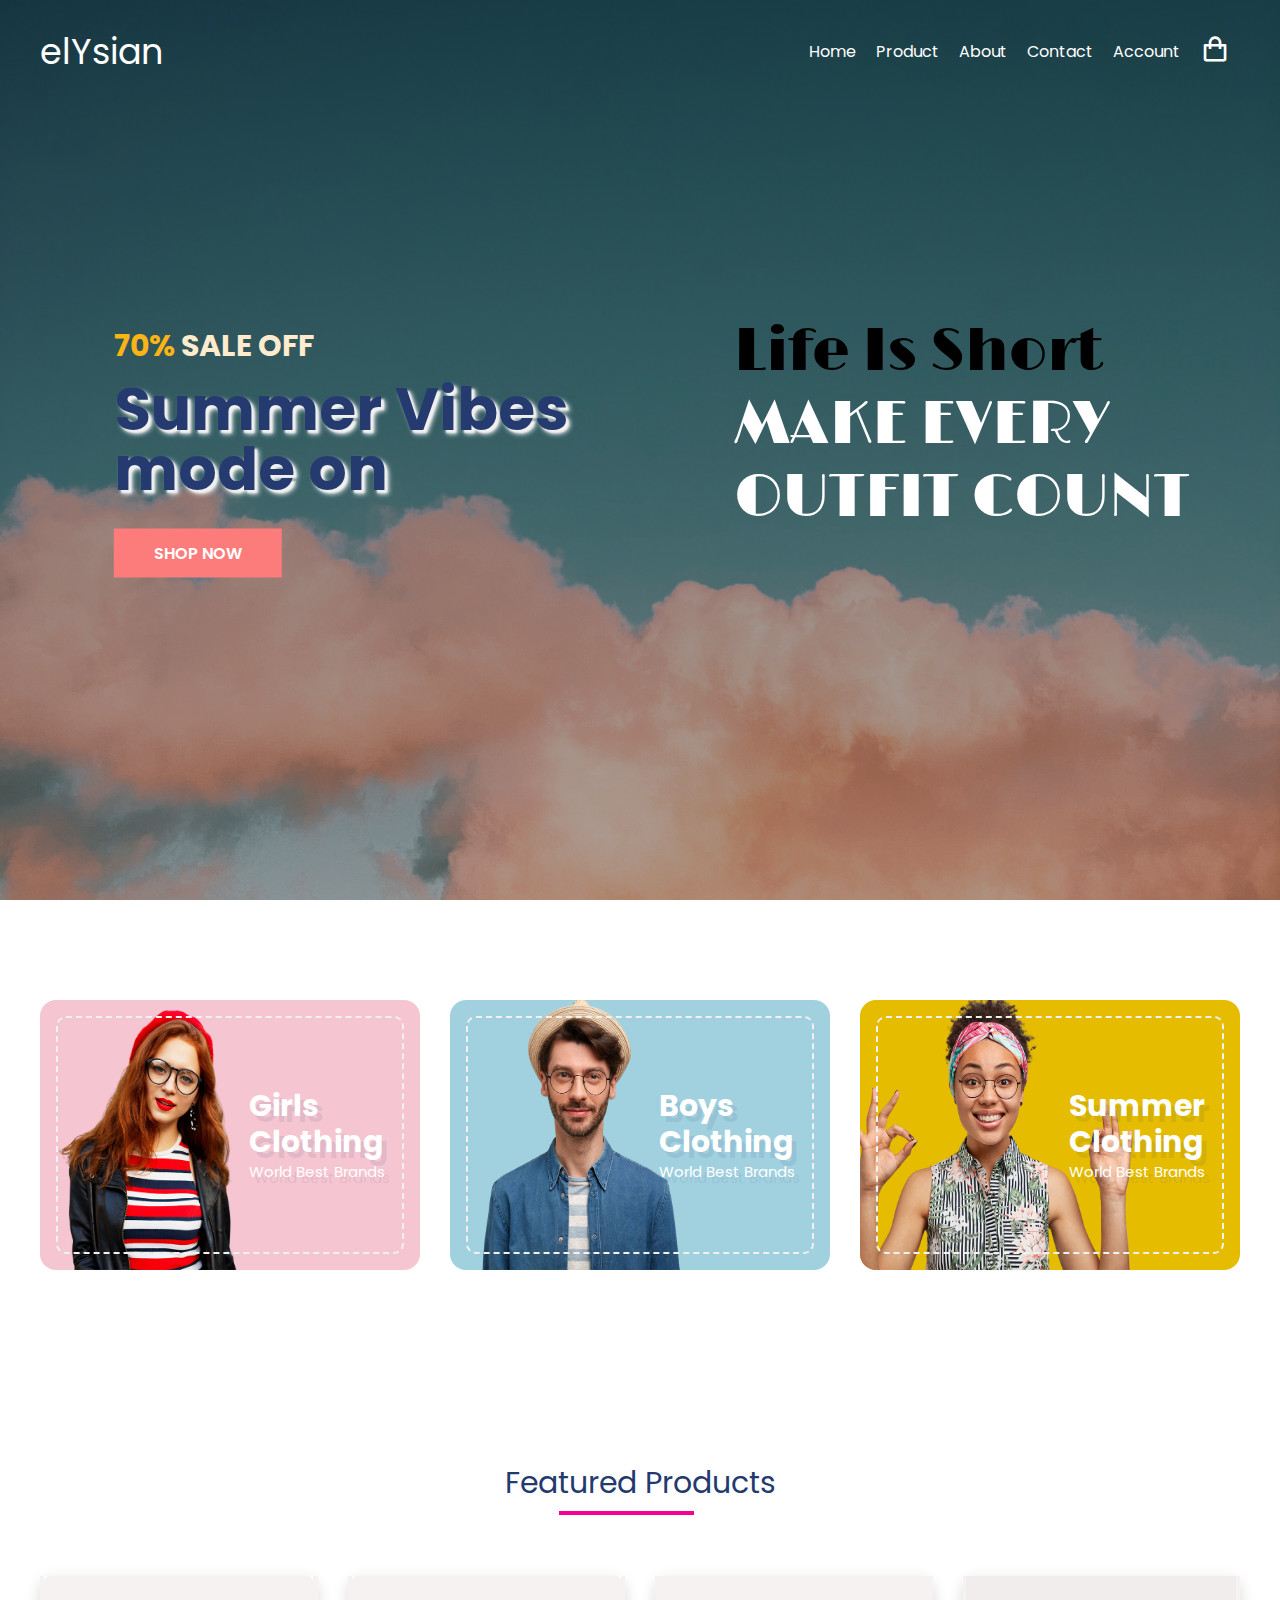
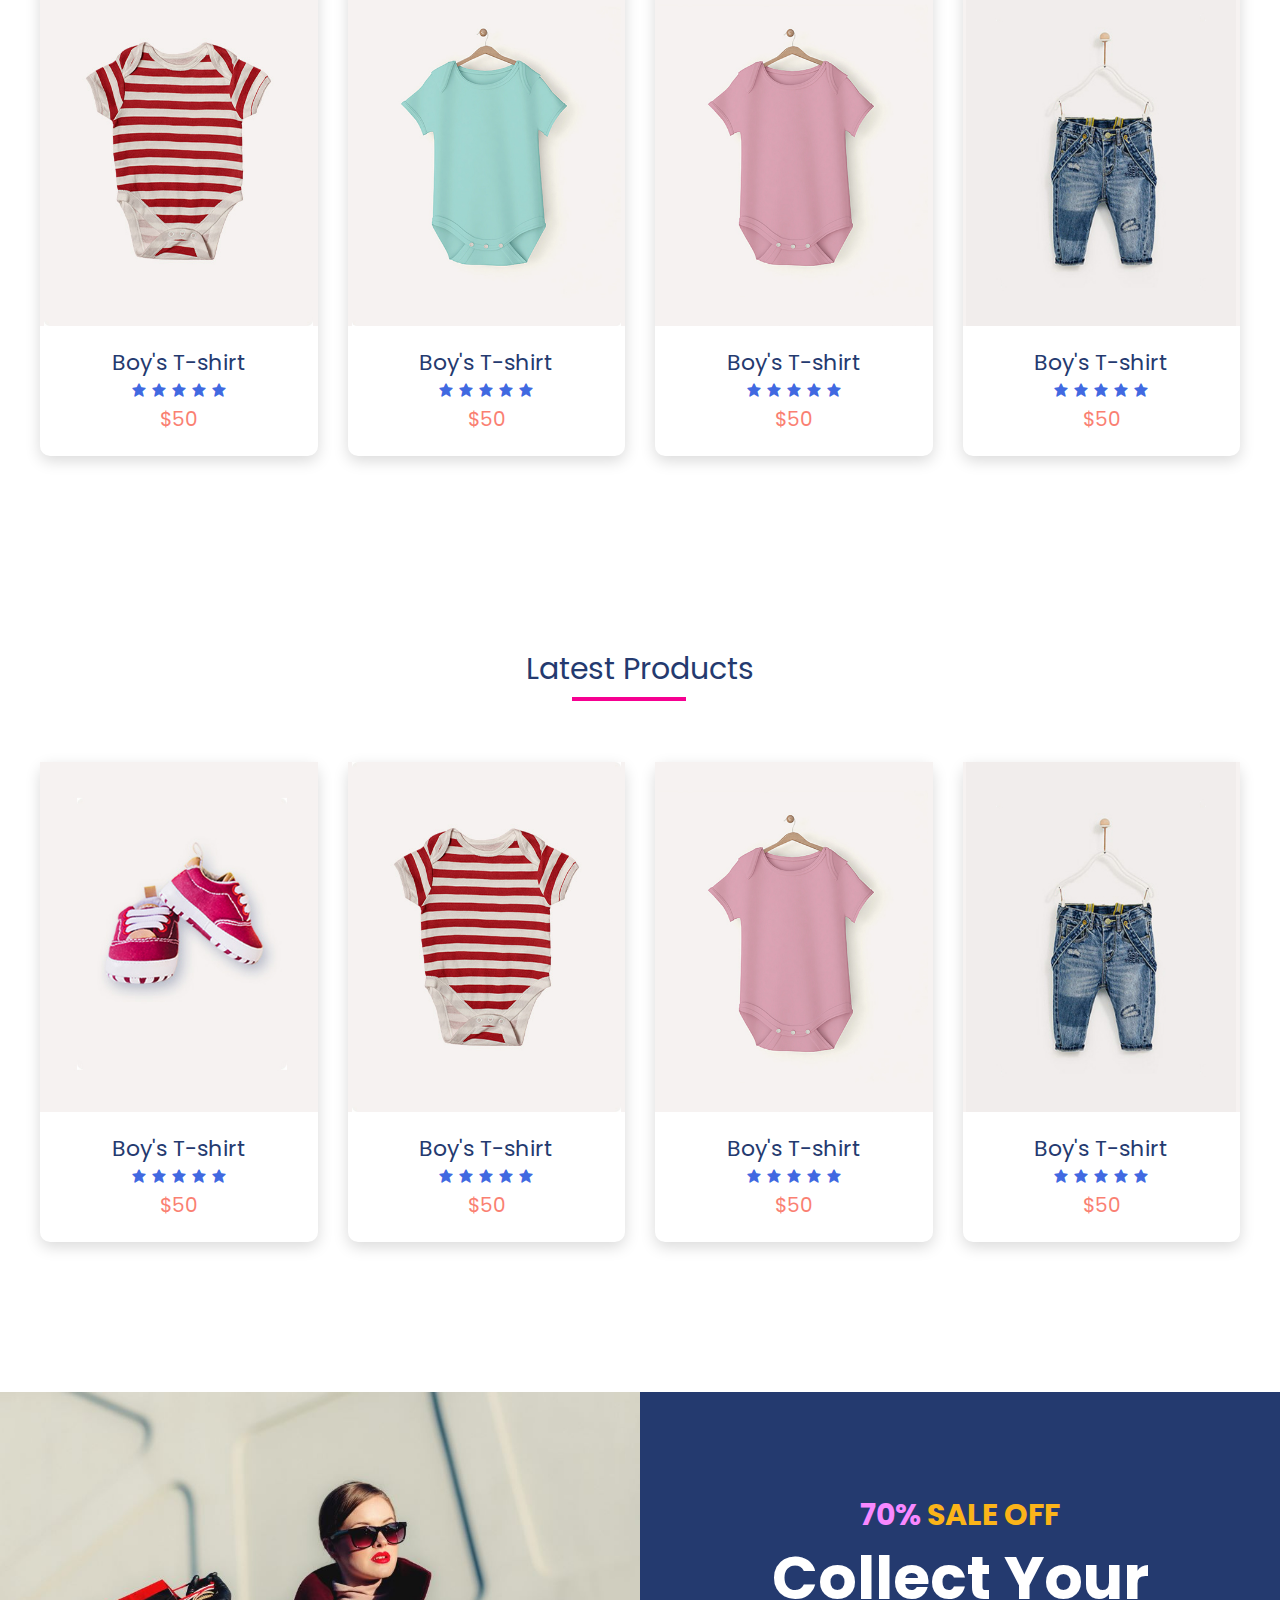
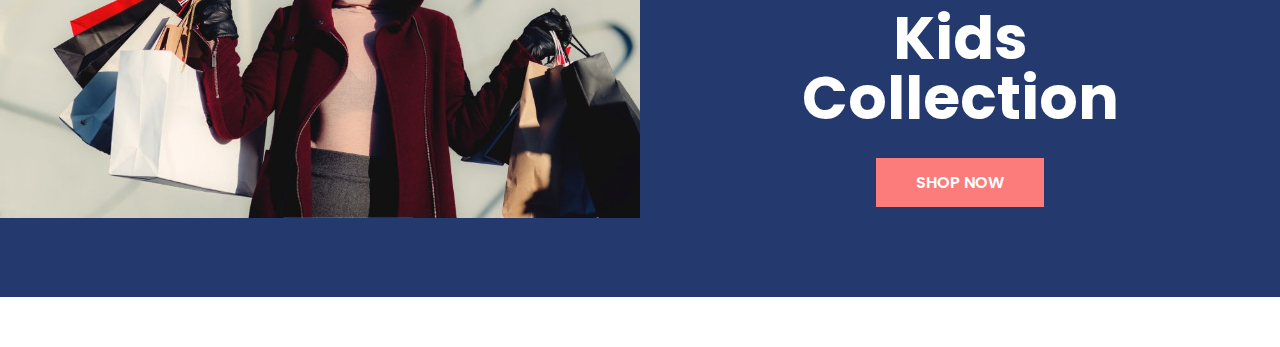
==== index.html @ 8e49cb86 "commit" ====
<!DOCTYPE html>

<html lang="en">
	<head>
		<meta charset="utf-8" />
		<meta name="viewport" content="width=device-width, initial-scale=1.0" />
		<title>E-commerce</title>
		<!-- favicon -->
		<link rel="shortcut icon" href="./images/favicon.ico" type="image/x-icon" />
		<!-- box icons -->
		<link
			rel="stylesheet"
			href="https://cdn.jsdelivr.net/npm/boxicons@latest/css/boxicons.min.css"
		/>
		<!-- google fonts -->
		<link rel="preconnect" href="https://fonts.gstatic.com" />
		<link
			href="https://fonts.googleapis.com/css2?family=Poppins:wght@400;600;700&display=swap"
			rel="stylesheet"
		/>
		<link
			href="https://fonts.googleapis.com/css2?family=Limelight&display=swap"
			rel="stylesheet"
		/>

		<!-- custom style sheet -->
		<link rel="stylesheet" href="style.css" />
	</head>

	<body>
		<!-- HEADER -->
		<header id="home" class="header">
			<!-- navigation -->
			<nav class="nav">
				<div class="navigation container">
					<div class="logo">
						<h1>elYsian</h1>
					</div>
					<div class="menu">
						<div class="top-nav">
							<div class="logo">
								<h1>elYsian</h1>
							</div>
							<div class="close">
								<i class="bx bx-x"></i>
							</div>
						</div>
						<ul class="nav-list">
							<li class="nav-item">
								<a href="#home" class="nav-link">Home</a>
							</li>
							<li class="nav-item">
								<a href="product.html" class="nav-link">Product</a>
							</li>
							<li class="nav-item">
								<a href="#about" class="nav-link">About</a>
							</li>
							<li class="nav-item">
								<a href="#contact" class="nav-link">Contact</a>
							</li>
							<li class="nav-item">
								<a href="#account" class="nav-link">Account</a>
							</li>
							<li class="nav-item">
								<a href="cart.html" class="nav-link icon"
									><i class="bx bx-shopping-bag"></i
								></a>
							</li>
						</ul>
					</div>
					<a href="cart.html" class="cart-icon"
						><i class="bx bx-shopping-bag"></i
					></a>
					<div class="hamburger">
						<i class="bx bx-menu"></i>
					</div>
				</div>
			</nav>

			<!-- HERO -->
			<div class="hero-img">
				<h1>
					<span class="hero-c">Life Is Short<br /></span>MAKE EVERY <br />OUTFIT
					COUNT
				</h1>
			</div>
			<div class="hero-content">
				<h2><span class="discount">70% </span>SALE OFF</h2>
				<h1>
					<span>Summer Vibes</span>
					<span>mode on</span>
				</h1>
				<a href="#" class="btn">Shop Now</a>
			</div>
		</header>

		<!-------------- MAIN--------- -->
		<main>
			<section class="section advert">
				<div class="advert-center container">
					<div class="advert-box">
						<div class="dotted">
							<div class="content">
								<h2>Girls <br />Clothing</h2>
								<h4>World Best Brands</h4>
							</div>
						</div>
						<img src="./images/advert3.png" alt="" />
					</div>
					<div class="advert-box">
						<div class="dotted">
							<div class="content">
								<h2>Boys <br />Clothing</h2>
								<h4>World Best Brands</h4>
							</div>
						</div>
						<img src="./images/advert2.png" alt="" />
					</div>
					<div class="advert-box">
						<div class="dotted">
							<div class="content">
								<h2>Summer <br />Clothing</h2>
								<h4>World Best Brands</h4>
							</div>
						</div>
						<img src="./images/advert1.png" alt="" />
					</div>
				</div>
			</section>
			<!------------- featured products---------- -->
			<section class="section featured">
				<div class="title">
					<h1>Featured Products</h1>
				</div>
				<div class="product-center container">
					<div class="product">
						<div class="product-header">
							<img src="./images/pic2.jpg" alt="" />
							<ul class="icons">
								<span><i class="bx bx-heart"></i></span>
								<span><i class="bx bx-shopping-bag"></i></span>
								<span><i class="bx bx-search"></i></span>
							</ul>
						</div>
						<div class="product-footer">
							<a href="#">
								<h3>Boy's T-shirt</h3>
							</a>
							<div class="rating">
								<i class="bx bxs-star"></i>
								<i class="bx bxs-star"></i>
								<i class="bx bxs-star"></i>
								<i class="bx bxs-star"></i>
								<i class="bx bxs-star"></i>
							</div>
							<h4 class="price">$50</h4>
						</div>
					</div>
					<div class="product">
						<div class="product-header">
							<img src="./images/pic3.jpg" alt="" />
							<ul class="icons">
								<span><i class="bx bx-heart"></i></span>
								<span><i class="bx bx-shopping-bag"></i></span>
								<span><i class="bx bx-search"></i></span>
							</ul>
						</div>
						<div class="product-footer">
							<a href="#">
								<h3>Boy's T-shirt</h3>
							</a>
							<div class="rating">
								<i class="bx bxs-star"></i>
								<i class="bx bxs-star"></i>
								<i class="bx bxs-star"></i>
								<i class="bx bxs-star"></i>
								<i class="bx bxs-star"></i>
							</div>
							<h4 class="price">$50</h4>
						</div>
					</div>
					<div class="product">
						<div class="product-header">
							<img src="./images/pic1.jpg" alt="" />
							<ul class="icons">
								<span><i class="bx bx-heart"></i></span>
								<span><i class="bx bx-shopping-bag"></i></span>
								<span><i class="bx bx-search"></i></span>
							</ul>
						</div>
						<div class="product-footer">
							<a href="#">
								<h3>Boy's T-shirt</h3>
							</a>
							<div class="rating">
								<i class="bx bxs-star"></i>
								<i class="bx bxs-star"></i>
								<i class="bx bxs-star"></i>
								<i class="bx bxs-star"></i>
								<i class="bx bxs-star"></i>
							</div>
							<h4 class="price">$50</h4>
						</div>
					</div>
					<div class="product">
						<div class="product-header">
							<img src="./images/pic4.jpg" alt="" />
							<ul class="icons">
								<span><i class="bx bx-heart"></i></span>
								<span><i class="bx bx-shopping-bag"></i></span>
								<span><i class="bx bx-search"></i></span>
							</ul>
						</div>
						<div class="product-footer">
							<a href="#">
								<h3>Boy's T-shirt</h3>
							</a>
							<div class="rating">
								<i class="bx bxs-star"></i>
								<i class="bx bxs-star"></i>
								<i class="bx bxs-star"></i>
								<i class="bx bxs-star"></i>
								<i class="bx bxs-star"></i>
							</div>
							<h4 class="price">$50</h4>
						</div>
					</div>
				</div>
			</section>

			<!-- latest products -->
			<section class="section featured">
				<div class="title">
					<h1>Latest Products</h1>
				</div>
				<div class="product-center container">
					<div class="product">
						<div class="product-header">
							<img src="./images/pic5.jpg" alt="" />
							<ul class="icons">
								<span><i class="bx bx-heart"></i></span>
								<span><i class="bx bx-shopping-bag"></i></span>
								<span><i class="bx bx-search"></i></span>
							</ul>
						</div>
						<div class="product-footer">
							<a href="#">
								<h3>Boy's T-shirt</h3>
							</a>
							<div class="rating">
								<i class="bx bxs-star"></i>
								<i class="bx bxs-star"></i>
								<i class="bx bxs-star"></i>
								<i class="bx bxs-star"></i>
								<i class="bx bxs-star"></i>
							</div>
							<h4 class="price">$50</h4>
						</div>
					</div>
					<div class="product">
						<div class="product-header">
							<img src="./images/pic2.jpg" alt="" />
							<ul class="icons">
								<span><i class="bx bx-heart"></i></span>
								<span><i class="bx bx-shopping-bag"></i></span>
								<span><i class="bx bx-search"></i></span>
							</ul>
						</div>
						<div class="product-footer">
							<a href="#">
								<h3>Boy's T-shirt</h3>
							</a>
							<div class="rating">
								<i class="bx bxs-star"></i>
								<i class="bx bxs-star"></i>
								<i class="bx bxs-star"></i>
								<i class="bx bxs-star"></i>
								<i class="bx bxs-star"></i>
							</div>
							<h4 class="price">$50</h4>
						</div>
					</div>
					<div class="product">
						<div class="product-header">
							<img src="./images/pic1.jpg" alt="" />
							<ul class="icons">
								<span><i class="bx bx-heart"></i></span>
								<span><i class="bx bx-shopping-bag"></i></span>
								<span><i class="bx bx-search"></i></span>
							</ul>
						</div>
						<div class="product-footer">
							<a href="#">
								<h3>Boy's T-shirt</h3>
							</a>
							<div class="rating">
								<i class="bx bxs-star"></i>
								<i class="bx bxs-star"></i>
								<i class="bx bxs-star"></i>
								<i class="bx bxs-star"></i>
								<i class="bx bxs-star"></i>
							</div>
							<h4 class="price">$50</h4>
						</div>
					</div>
					<div class="product">
						<div class="product-header">
							<img src="./images/pic4.jpg" alt="" />
							<ul class="icons">
								<span><i class="bx bx-heart"></i></span>
								<span><i class="bx bx-shopping-bag"></i></span>
								<span><i class="bx bx-search"></i></span>
							</ul>
						</div>
						<div class="product-footer">
							<a href="#">
								<h3>Boy's T-shirt</h3>
							</a>
							<div class="rating">
								<i class="bx bxs-star"></i>
								<i class="bx bxs-star"></i>
								<i class="bx bxs-star"></i>
								<i class="bx bxs-star"></i>
								<i class="bx bxs-star"></i>
							</div>
							<h4 class="price">$50</h4>
						</div>
					</div>
				</div>
			</section>

			<!-- product banner -->
			<section class="section">
				<div class="product-banner">
					<div class="left">
						<img src="images/test2.jpg" alt="" srcset="" />
					</div>
					<div class="right">
						<div class="content">
							<h2><span class="discount">70%</span> SALE OFF</h2>
							<h1>
								<span>Collect Your</span>
								<span>Kids Collection</span>
							</h1>
							<a href="#" class="btn">Shop Now</a>
						</div>
					</div>
				</div>
			</section>
		</main>
		<!-- GSAP -->
		<script src=" https://cdnjs.cloudflare.com/ajax/libs/gsap/3.6.1/gsap.min.js"></script>
		<!-- custom script -->
		<script src="index.js"></script>
	</body>
</html>
---- style.css ----
*,
*::before,
*::after {
	margin: 0;
	padding: 0;
	box-sizing: inherit;
}
html {
	box-sizing: border-box;
	font-size: 62.5%;
}

body {
	font-family: "Poppins", sans-serif;
	font-size: 1.6rem;
	font-weight: 400;
	background-color: #fff;
	color: #243a6f;
	z-index: 1;
}

h1,
h2,
h3,
h4 {
	font-weight: 400;
}
a {
	color: inherit;
	text-decoration: none;
}
img {
	max-width: 100%;
}
li {
	list-style-type: none;
}
.container {
	max-width: 120rem;
	margin: 0 auto;
}
.container-md {
	max-width: 100rem;
	margin: 0 auto;
}

@media (max-width: 1200px) {
	.container {
		padding: 0 5rem;
	}
	.container-md {
		padding: 0 3rem;
	}
}

.header {
	position: relative;
	width: 100%;
	min-height: 100vh;
	background-color: #d1e2e9;
	overflow: hidden;
	background-image: linear-gradient(
			0deg,
			rgba(110, 107, 107, 0.5),
			rgba(0, 0, 0, 0.5)
		),
		url("images/sky2.jpg");
	background-position: center;
	background-size: cover;
}
.nav {
	padding: 2.5rem 0;
}
.navigation {
	display: flex;
	align-items: center;
	justify-content: space-between;
}
.logo h1 {
	font-size: 3.5rem;
	color: #fff;
}
.top-nav {
	display: none;
}
.nav-list {
	color: #fff;
	display: flex;
	align-items: center;
}
.nav-list:not(:last-child) {
	margin-right: 0.5rem;
}
.nav-link:link,
.nav-link:visited {
	padding: 0.8rem 1rem;
	transition: all 300ms ease-in-out;
}

.nav-link.icon {
	font-size: 3rem;
}
.hamburger {
	display: none;
}
.cart-icon {
	display: none;
}

@media (max-width: 768px) {
	.menu {
		position: fixed;
		top: 0;
		left: -100%;
		width: 80%;
		max-width: 40rem;
		height: 100%;
		background-color: #fff;
		color: #243a6f;
		transition: all 500ms ease-in-out;
		z-index: 100;
	}
	.menu.show {
		left: 0;
	}
	.top-nav {
		display: flex;
		align-items: center;
		justify-content: space-between;
		background-color: #243a6f;
		padding: 1rem 1.6rem;
	}
	.top-nav .logo {
		color: #fff;
	}

	.top-nav .close {
		color: #fff;
		font-size: 3rem;
		padding: 1rem;
		cursor: pointer;
	}
	.cart-icon {
		display: block;
		font-size: 3rem;
		color: #fff;
	}
	.hamburger {
		display: block;
		color: #fff;
		font-size: 3rem;
		padding: 0.5rem;
		cursor: pointer;
	}
	.nav-list {
		color: #243a6f;
		flex-direction: column;
		align-items: flex-start;
		padding: 1rem 1.6rem;
	}
	.nav-link:link,
	.nav-link:visited {
		display: block;
		font-size: 1.7rem;
		padding: 1rem 1.6rem;
	}
	.nav.fix-nav .nav-link {
		color: #243a6f;
	}
	.nav-link.icon {
		display: none;
	}
	body.show::before {
		content: "";
		position: absolute;
		top: 0;
		left: 0;
		width: 100%;
		height: 100%;
		background-color: rgba(0, 0, 0, 0.8);
		z-index: 4;
	}
	.nav.show {
		background-color: rgba(0, 0, 0, 0.8);
	}
}
/* ------------ Hero ------------ */
.hero-img {
	position: absolute;
	top: 35%;
	right: 7%;
}
.hero-img h1 {
	color: #fff;
	text-align: left;
	font-family: "Limelight", cursive;
	font-size: 6rem;
}
.hero-c {
	color: black;
}

.hero-content {
	position: absolute;
	top: 50%;
	transform: translate(25%, -50%);
}
.hero-content h2 {
	color: blanchedalmond;
	font-size: 3rem;
	font-weight: 700;
	margin-bottom: 1rem;
}
.hero-content .discount {
	color: #fbb416;
}
.hero-content h1 span {
	color: #253b70;
	font-size: 6rem;
	font-weight: 700;
	display: block;
	line-height: 1;
	text-shadow: 3px 3px 2px #f1f1f1, 4px 4px 5px #f1f1f1;
}
.btn {
	display: inline-block;
	background-color: #fc7c7c;
	padding: 1.2rem 4rem;
	color: #fff;
	font-weight: 600;
	text-transform: uppercase;
	margin-top: 3rem;
}
@media (max-width: 1200px) {
	.header .hero-img {
		top: 40%;
		bottom: 40%;
	}
	.header .hero-img h1 {
		font-size: 5rem;
	}
	.hero-content {
		transform: translate(20%, -50%);
	}
	.hero-content h2 {
		font-size: 2rem;
	}
	.hero-content h1 span {
		font-size: 4.5rem;
	}
}

@media (max-width: 996px) {
	.header {
		min-height: 70vh;
	}
	.header .hero-img {
		top: 35%;
		right: 3%;
		bottom: 35%;
	}
	.hero-content {
		transform: translate(10%, -50%);
	}
	.header .hero-img h1 {
		font-size: 3.5rem;
	}
}
@media (max-width: 556px) {
	.header {
		min-height: 100vh;
	}
	.header .hero-img {
		top: 30%;
		right: 5%;
		left: 7%;
	}
	.header .hero-img h1 {
		font-size: 3rem;
	}
	.hero-content {
		transform: translate(15%, 20%);
	}
	.hero-content h2 {
		font-size: 1.5rem;
	}
	.hero-content h1 span {
		font-size: 3.5rem;
	}
	.hero-content a {
		padding: 1rem 3rem;
	}
}
/* -------------ADVERTISMENNT------------------- */

.section {
	padding: 10rem 0 5rem 0;
}
.advert-center {
	display: grid;
	grid-template-columns: repeat(auto-fit, minmax(20rem, 1fr));
	gap: 3rem;
}
.advert-box {
	position: relative;
	color: #fff;
	height: 27rem;
	border-radius: 1.6rem;
	padding: 1.6rem;
	overflow: hidden;
	z-index: 1;
}
.advert-box img {
	position: absolute;
	bottom: 0;
	right: 20%;
	height: 100%;
	width: 35rem;
	z-index: -1;
}
.advert-box:nth-child(1) {
	background-color: #f5c5d1;
}
.advert-box:nth-child(2) {
	background-color: #a1d1df;
}
.advert-box:nth-child(3) {
	background-color: #e5bc00;
}
.advert-box .dotted {
	position: relative;
	height: 100%;
	border: 2px dashed #f1f1f1;
	border-radius: 1rem;
}
.advert-box .content {
	position: absolute;
	top: 30%;
	right: 5%;
}
.advert-box .content h2,
.advert-box .content h4 {
	text-shadow: 5px 6px 0px rgba(37, 59, 112, 0.1);
}
.advert-box .content h2 {
	line-height: 1.2;
	font-size: 3rem;
	font-weight: 700;
}
.advert-box .content h4 {
	font-size: 1.5rem;
	transform: uppercase;
}
/* -----------Featured------------------------ */
.title {
	margin: 4rem 0 7rem 0;
	text-align: center;
}
.title h1 {
	font-size: 3rem;
	display: inline-block;
	position: relative;
	z-index: 0;
}
.title h1::before {
	content: "";
	position: absolute;
	left: 20%;
	bottom: -20%;
	/* transform: translate(-50%, -50%); */
	background-color: #f60091;
	width: 50%;
	height: 0.4rem;
	z-index: 1;
}
.product-center {
	display: grid;
	grid-template-columns: repeat(auto-fit, minmax(25rem, 1fr));
	gap: 7rem 3rem;
}
.product {
	height: 48rem;
	background-color: #fff;
	box-shadow: 0 0.5rem 1.5rem rgba(0, 0, 0, 0.15);
	border-radius: 1rem;
	text-align: center;
	transition: all 30ms ease-in-out;
}
.product:hover {
	box-shadow: 0 0.5rem 1.5rem rgba(0, 0, 0, 0.25);
}
.product-header {
	position: relative;
	background-color: #f6f2f1;
	height: 35rem;
	transition: all 300ms ease-in-out;
	z-index: 0;
}
.product-header img {
	height: 100%;
}
.product-footer {
	padding: 2rem 1.6rem 1.6rem 1.6rem;
}
.product-footer h3 {
	font-size: 2.2rem;
}
.rating {
	color: royalblue;
}
.product-footer .price {
	color: salmon;
	font-size: 2rem;
}
.product:hover .product-header::after {
	content: "";
	position: absolute;
	width: 100%;
	height: 100%;
	left: 0;
	top: 0;
	border-radius: 1rem 1rem 0 0;
	background-color: rgba(0, 0, 0, 0.5);
	transition: all 500ms ease-in-out;
	z-index: 1;
}
.product-header .icons {
	position: absolute;
	top: 50%;
	right: 5%;
	transform: translate(0, -50%) scale(0);
	z-index: 2;
	opacity: 0;
	transition: all 500ms ease-in-out;
}
.product-header .icons span {
	background-color: white;
	font-size: 2rem;
	display: block;
	border-radius: 50%;
	padding: 1.5rem 1.6rem;
	line-height: 2rem;
	transition: all 300ms ease-in-out;
	margin-bottom: 1rem;
}
.product-header .icons span i {
	transition: all 100ms ease-in-out;
}
/* .product-header .icons span:not(:last-child) {
	
} */
.product-header .icons span:hover {
	background-color: #ff7c9c;
	color: white;
}
.product:hover .icons {
	opacity: 1;
	transform: translate(0, -50%) scale(1);
}
.product:hover .icons a {
	display: block;
	margin-bottom: 1rem;
}

/*--------------- product banner----------- */
.product-banner {
	display: grid;
	grid-template-columns: 1fr 1fr;
	height: 50.5rem;
	background-color: #243a6f;
}
.product-banner .left {
	object-fit: cover;
	height: 100%;
}
.product-banner .right {
	align-items: center;
	top: 50%;
	text-align: center;
	padding: 10rem;
}
.product-banner .content h2 {
	color: #fbb419;
	font-size: 3rem;
	font-weight: 700;
	margin-bottom: 1rem;
}
.product-banner .content .discount {
	color: #f888ff;
}
.product-banner .content h1 span {
	color: white;
	font-size: 6rem;
	font-weight: 700;
	display: block;
	line-height: 1;
}
@media (max-width: 996px) {
}
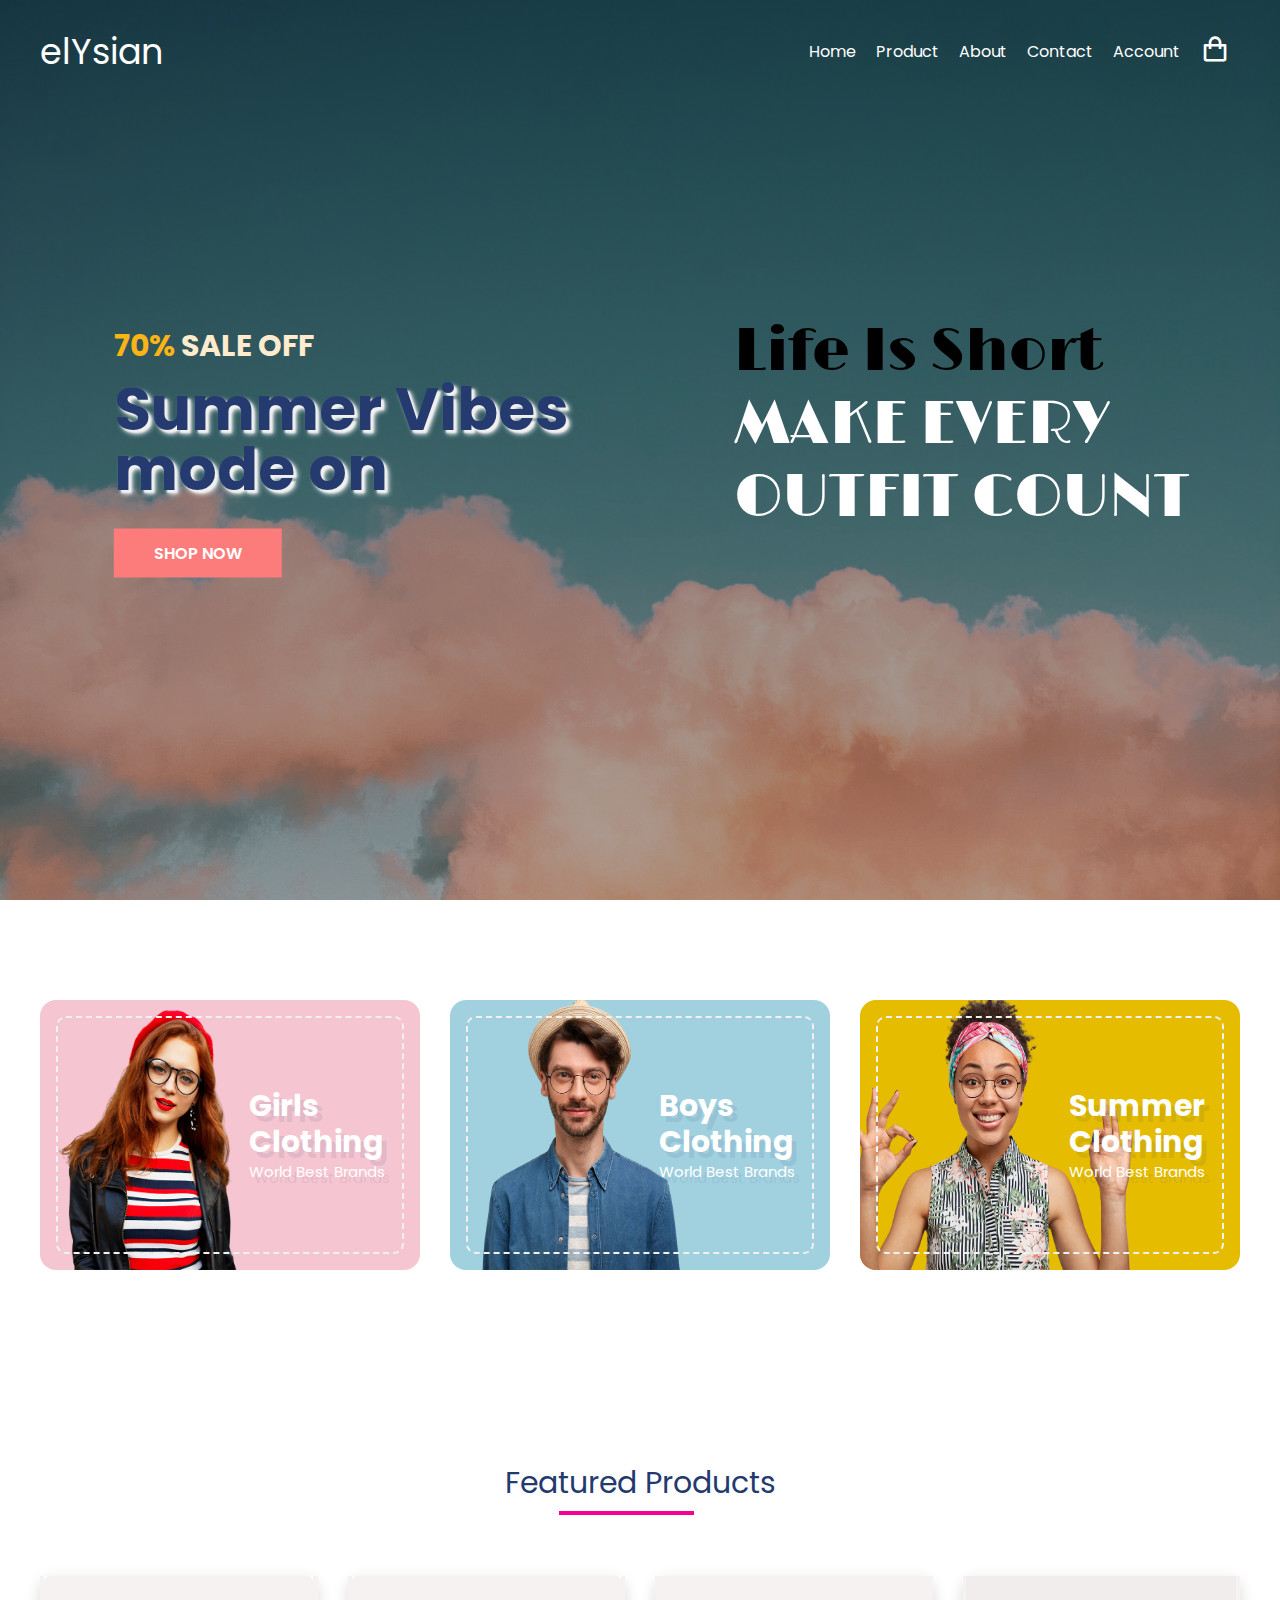
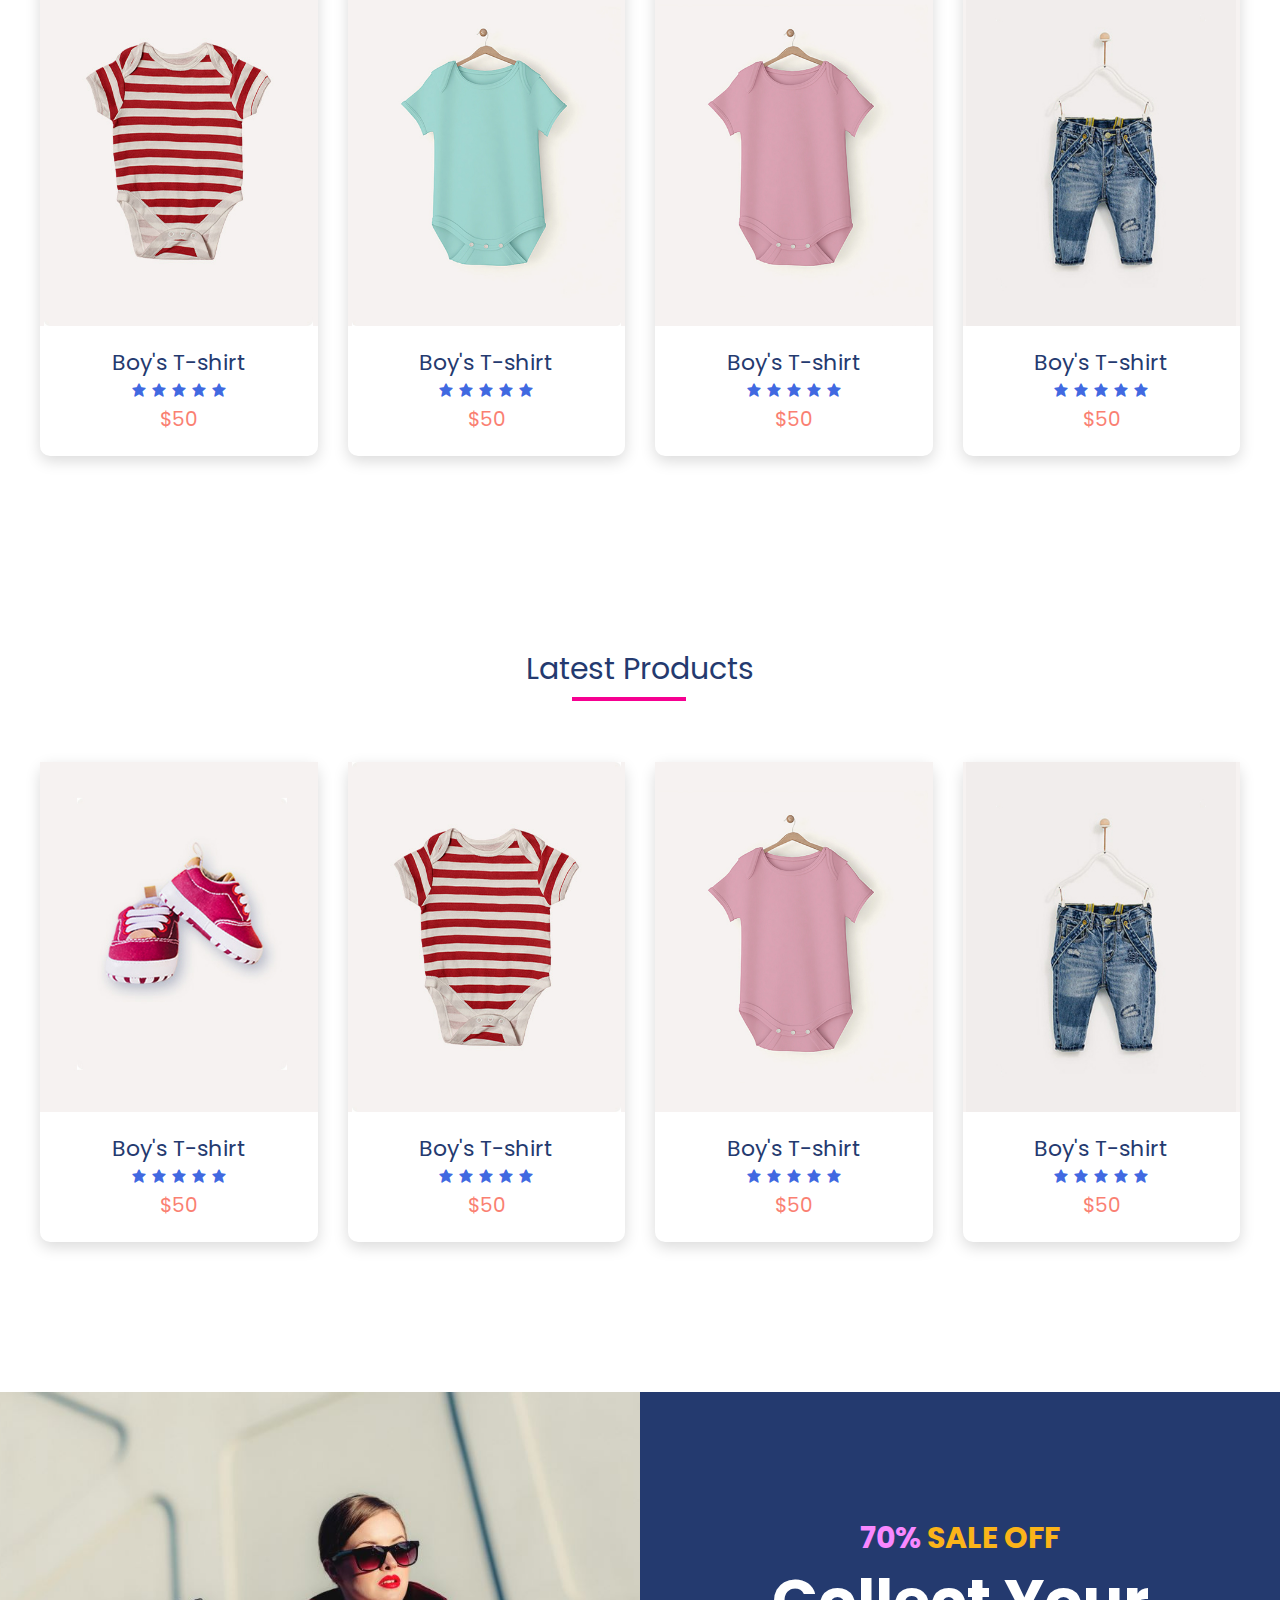
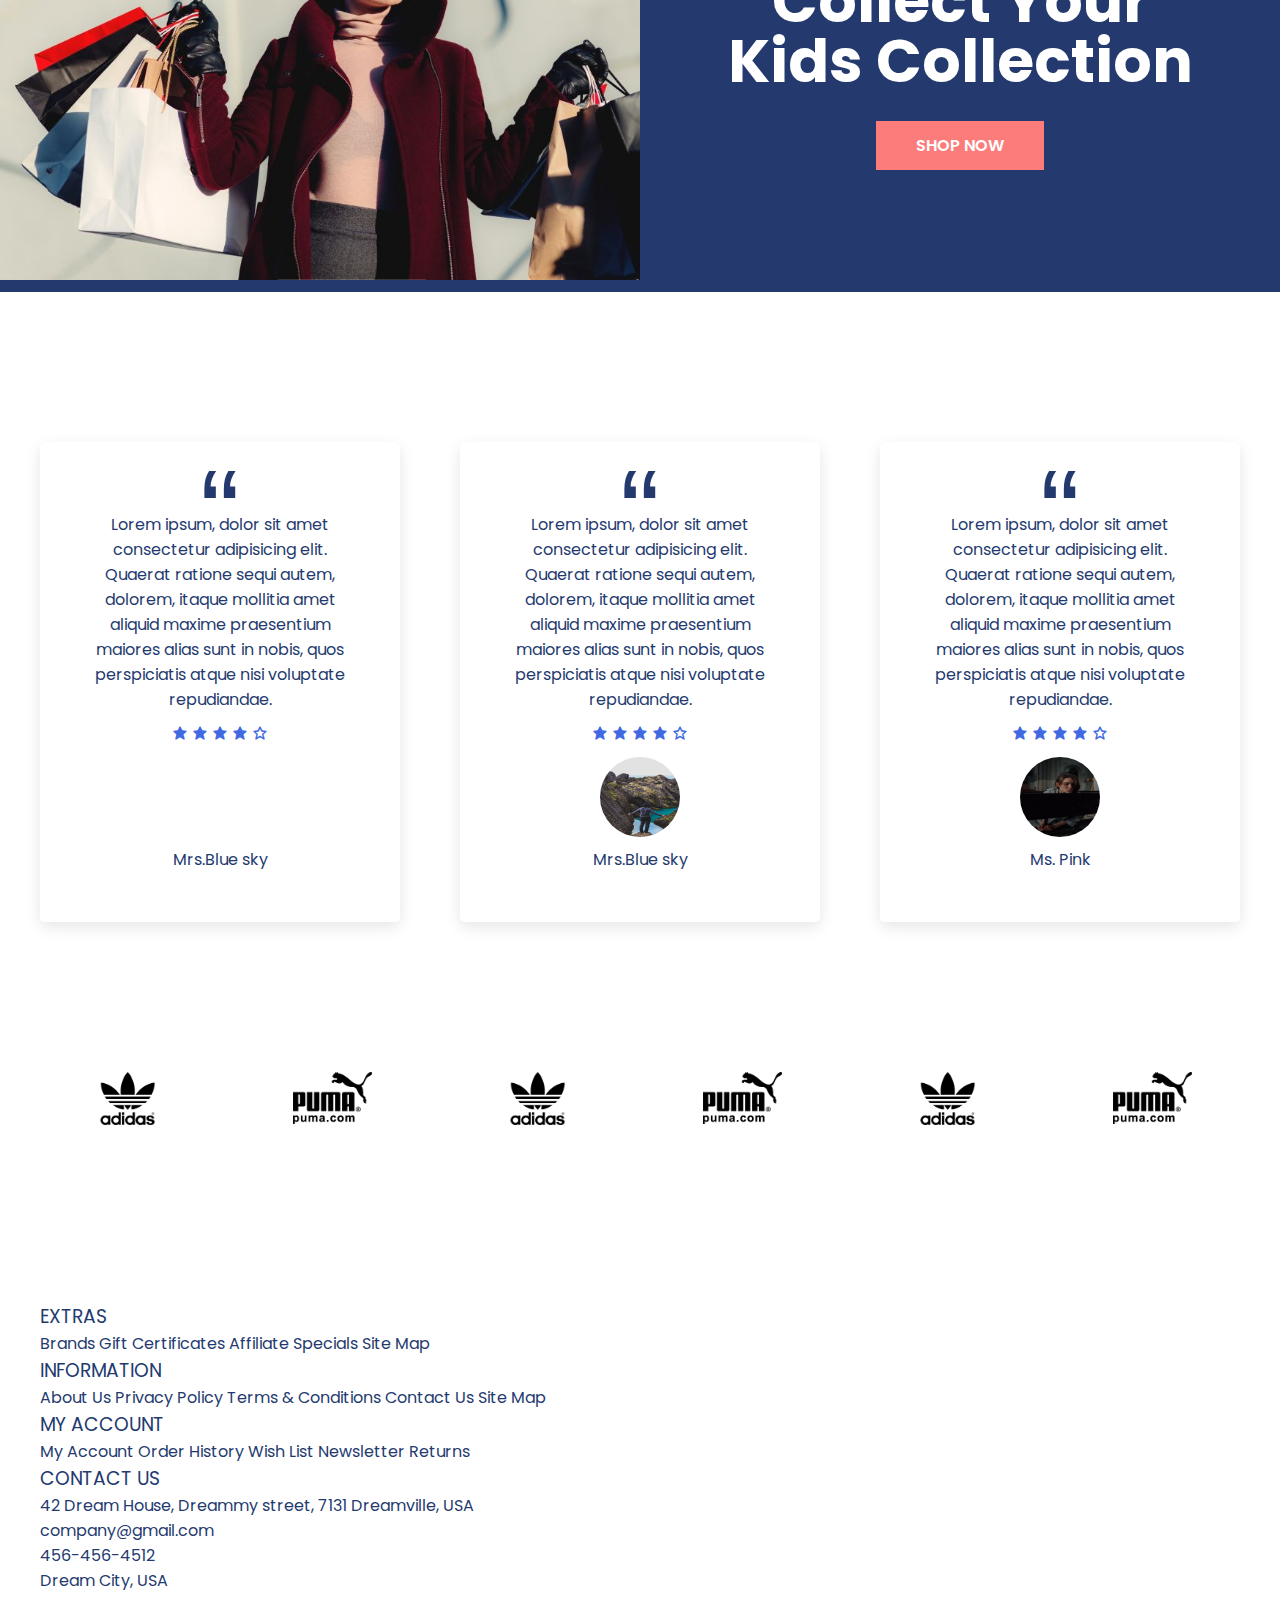
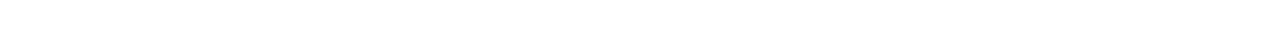
==== commit 7c49cb6e: "commit" ====
--- a/index.html
+++ b/index.html
@@ -333,7 +333,7 @@
 			<section class="section">
 				<div class="product-banner">
 					<div class="left">
-						<img src="images/test2.jpg" alt="" srcset="" />
+						<img src="./images/test2.jpg" alt="" />
 					</div>
 					<div class="right">
 						<div class="content">
@@ -347,6 +347,155 @@
 					</div>
 				</div>
 			</section>
+			<!-------- Testimonials----- -->
+			<section class="section">
+				<div class="testimonial-center container">
+					<div class="testimonial">
+						<span>&ldquo;</span>
+						<p>
+							Lorem ipsum, dolor sit amet consectetur adipisicing elit. Quaerat
+							ratione sequi autem, dolorem, itaque mollitia amet aliquid maxime
+							praesentium maiores alias sunt in nobis, quos perspiciatis atque
+							nisi voluptate repudiandae.
+						</p>
+						<div class="rating">
+							<i class="bx bxs-star"></i>
+							<i class="bx bxs-star"></i>
+							<i class="bx bxs-star"></i>
+							<i class="bx bxs-star"></i>
+							<i class="bx bx-star"></i>
+						</div>
+						<div class="img-cover">
+							<img src="./images/sky3.jpg" alt="" />
+						</div>
+						<h4>Mrs.Blue sky</h4>
+					</div>
+					<div class="testimonial">
+						<span>&ldquo;</span>
+						<p>
+							Lorem ipsum, dolor sit amet consectetur adipisicing elit. Quaerat
+							ratione sequi autem, dolorem, itaque mollitia amet aliquid maxime
+							praesentium maiores alias sunt in nobis, quos perspiciatis atque
+							nisi voluptate repudiandae.
+						</p>
+						<div class="rating">
+							<i class="bx bxs-star"></i>
+							<i class="bx bxs-star"></i>
+							<i class="bx bxs-star"></i>
+							<i class="bx bxs-star"></i>
+							<i class="bx bx-star"></i>
+						</div>
+						<div class="img-cover">
+							<img src="./images/profile2.jpg" alt="" />
+						</div>
+						<h4>Mrs.Blue sky</h4>
+					</div>
+					<div class="testimonial">
+						<span>&ldquo;</span>
+						<p>
+							Lorem ipsum, dolor sit amet consectetur adipisicing elit. Quaerat
+							ratione sequi autem, dolorem, itaque mollitia amet aliquid maxime
+							praesentium maiores alias sunt in nobis, quos perspiciatis atque
+							nisi voluptate repudiandae.
+						</p>
+						<div class="rating">
+							<i class="bx bxs-star"></i>
+							<i class="bx bxs-star"></i>
+							<i class="bx bxs-star"></i>
+							<i class="bx bxs-star"></i>
+							<i class="bx bx-star"></i>
+						</div>
+						<div class="img-cover">
+							<img src="./images/profile1.jpg" alt="" />
+						</div>
+						<h4>Ms. Pink</h4>
+					</div>
+				</div>
+			</section>
+			<!-- ------BRANDS---------- -->
+			<section class="section">
+				<div class="brands-center container">
+					<div class="brand">
+						<img src="./images/brand1.png" alt="" />
+					</div>
+					<div class="brand">
+						<img src="./images/brand2.png" alt="" />
+					</div>
+					<div class="brand">
+						<img src="./images/brand1.png" alt="" />
+					</div>
+					<div class="brand">
+						<img src="./images/brand2.png" alt="" />
+					</div>
+					<div class="brand">
+						<img src="./images/brand1.png" alt="" />
+					</div>
+					<div class="brand">
+						<img src="./images/brand2.png" alt="" />
+					</div>
+				</div>
+			</section>
+			<!-- Footer -->
+			<footer id="footer" class="section footer">
+				<div class="container">
+				<div class="footer-container">
+					<div class="footer-center">
+						<h3>EXTRAS</h3>
+						<a href="#">Brands</a>
+						<a href="#">Gift Certificates</a>
+						<a href="#">Affiliate</a>
+						<a href="#">Specials</a>
+						<a href="#">Site Map</a>
+					</div>
+					<div class="footer-center">
+						<h3>INFORMATION</h3>
+						<a href="#">About Us</a>
+						<a href="#">Privacy Policy</a>
+						<a href="#">Terms & Conditions</a>
+						<a href="#">Contact Us</a>
+						<a href="#">Site Map</a>
+					</div>
+					<div class="footer-center">
+						<h3>MY ACCOUNT</h3>
+						<a href="#">My Account</a>
+						<a href="#">Order History</a>
+						<a href="#">Wish List</a>
+						<a href="#">Newsletter</a>
+						<a href="#">Returns</a>
+					</div>
+					<div class="footer-center">
+					<h3>CONTACT US</h3>
+					<div>
+						<span>
+						<i class="fas fa-map-marker-alt"></i>
+						</span>
+						42 Dream House, Dreammy street, 7131 Dreamville, USA
+					</div>
+					<div>
+						<span>
+						<i class="far fa-envelope"></i>
+						</span>
+						company@gmail.com
+					</div>
+					<div>
+						<span>
+						<i class="fas fa-phone"></i>
+						</span>
+						456-456-4512
+					</div>
+					<div>
+						<span>
+						<i class="far fa-paper-plane"></i>
+						</span>
+						Dream City, USA
+					</div>
+					</div>
+				</div>
+				</div>
+				</div>
+			</footer>
+  <!-- end footer -->
+
 		</main>
 		<!-- GSAP -->
 		<script src=" https://cdnjs.cloudflare.com/ajax/libs/gsap/3.6.1/gsap.min.js"></script>
--- a/style.css
+++ b/style.css
@@ -466,19 +466,19 @@
 .product-banner {
 	display: grid;
 	grid-template-columns: 1fr 1fr;
-	height: 50.5rem;
+	height: 50rem;
 	background-color: #243a6f;
 }
-.product-banner .left {
+.product-banner .left img {
 	object-fit: cover;
-	height: 100%;
+	height: 97.6%;
 }
 .product-banner .right {
-	align-items: center;
-	top: 50%;
+	align-self: center;
 	text-align: center;
-	padding: 10rem;
-}
+	padding: 1.6rem;
+}
+
 .product-banner .content h2 {
 	color: #fbb419;
 	font-size: 3rem;
@@ -496,4 +496,94 @@
 	line-height: 1;
 }
 @media (max-width: 996px) {
-}
+	.product-banner .content h1 span {
+		font-size: 5rem;
+	}
+}
+
+@media (max-width: 768px) {
+	.product-banner {
+		grid-template-columns: 1fr;
+	}
+	.product-banner .left {
+		display: none;
+	}
+	.product-banner .content h1 span {
+		font-size: 4rem;
+	}
+	.product-banner .content h2 {
+		font-size: 4rem;
+	}
+	.product-banner .content a {
+		padding: 1rem 3rem;
+	}
+}
+
+/* --------Testimonal----------- */
+.testimonial-center {
+	display: grid;
+	grid-template-columns: repeat(auto-fit, minmax(25rem, 1fr));
+	gap: 6rem;
+}
+.testimonial {
+	position: relative;
+	padding: 5rem;
+	background-color: #fff;
+	box-shadow: 0 0.5rem 1.5rem rgba(0, 0, 0, 0.1);
+	transition: all 300ms ease-in-out;
+	text-align: center;
+	border-radius: 0.5rem;
+}
+.testimonial:hover {
+	box-shadow: 0 0.5rem 1.5rem rgba(0, 0, 0, 0.4);
+	transform: translate(-1rem);
+}
+.testimonial span {
+	position: absolute;
+	top: 2%;
+	left: 50%;
+	font-size: 12rem;
+	transform: translate(-50%, 0);
+	line-height: 1;
+	font-family: sans-serif;
+}
+.testimonial p {
+	margin: 2rem 0 1rem 0;
+}
+.testimonial .rating {
+	margin-bottom: 1rem;
+}
+.testimonial .img-cover {
+	border-radius: 50%;
+	width: 8rem;
+	height: 8rem;
+	overflow: hidden;
+	margin: 0 auto;
+}
+.testimonial .img-cover img {
+	object-fit: cover;
+	height: 100%;
+}
+.testimonial h4 {
+	margin-top: 1rem;
+}
+/* BRAND-------- */
+
+.brands-center {
+	display: grid;
+	grid-template-columns: repeat(6, 1fr);
+	gap: 3rem;
+}
+.brand {
+	height: 8rem;
+	width: 8rem;
+	margin: 0 auto;
+}
+.brand img {
+	object-fit: contain;
+}
+@media (max-width: 768px) {
+	.brands-center {
+		grid-template-columns: repeat(3, 1fr);
+	}
+}
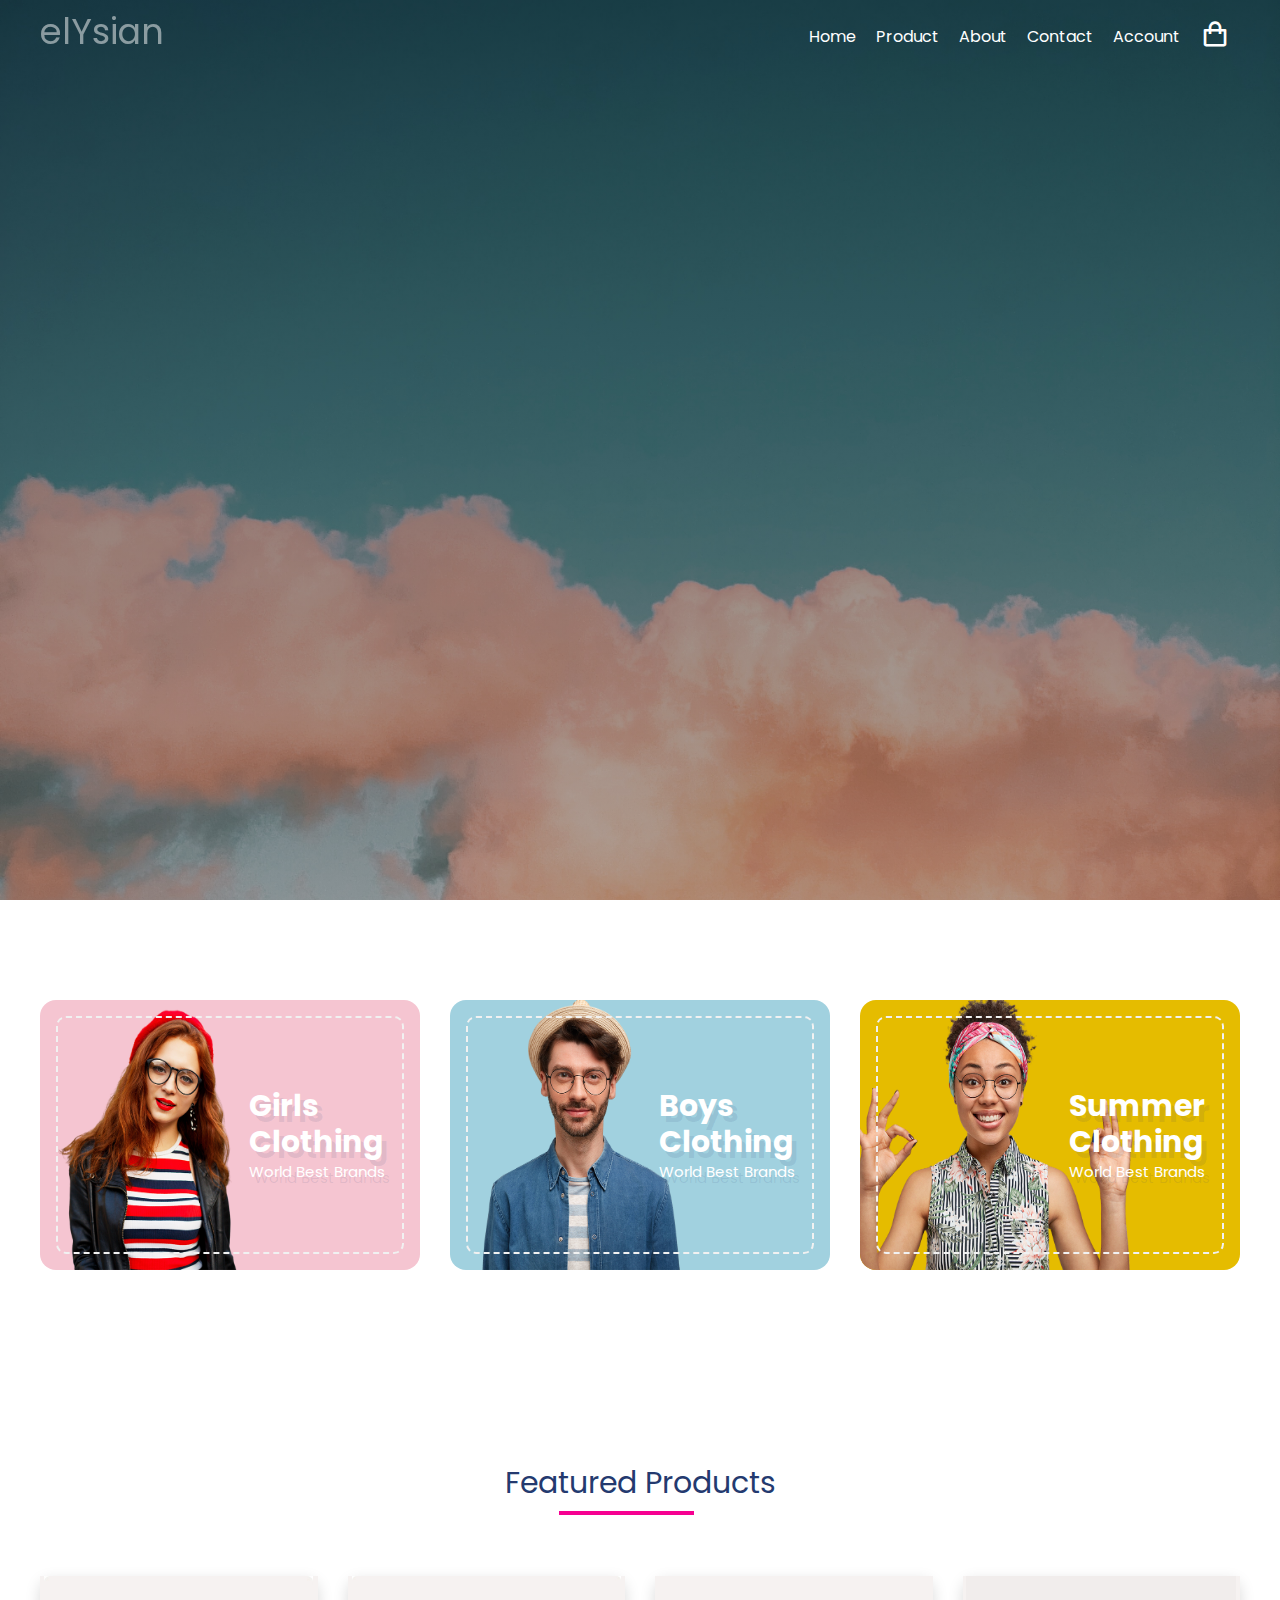
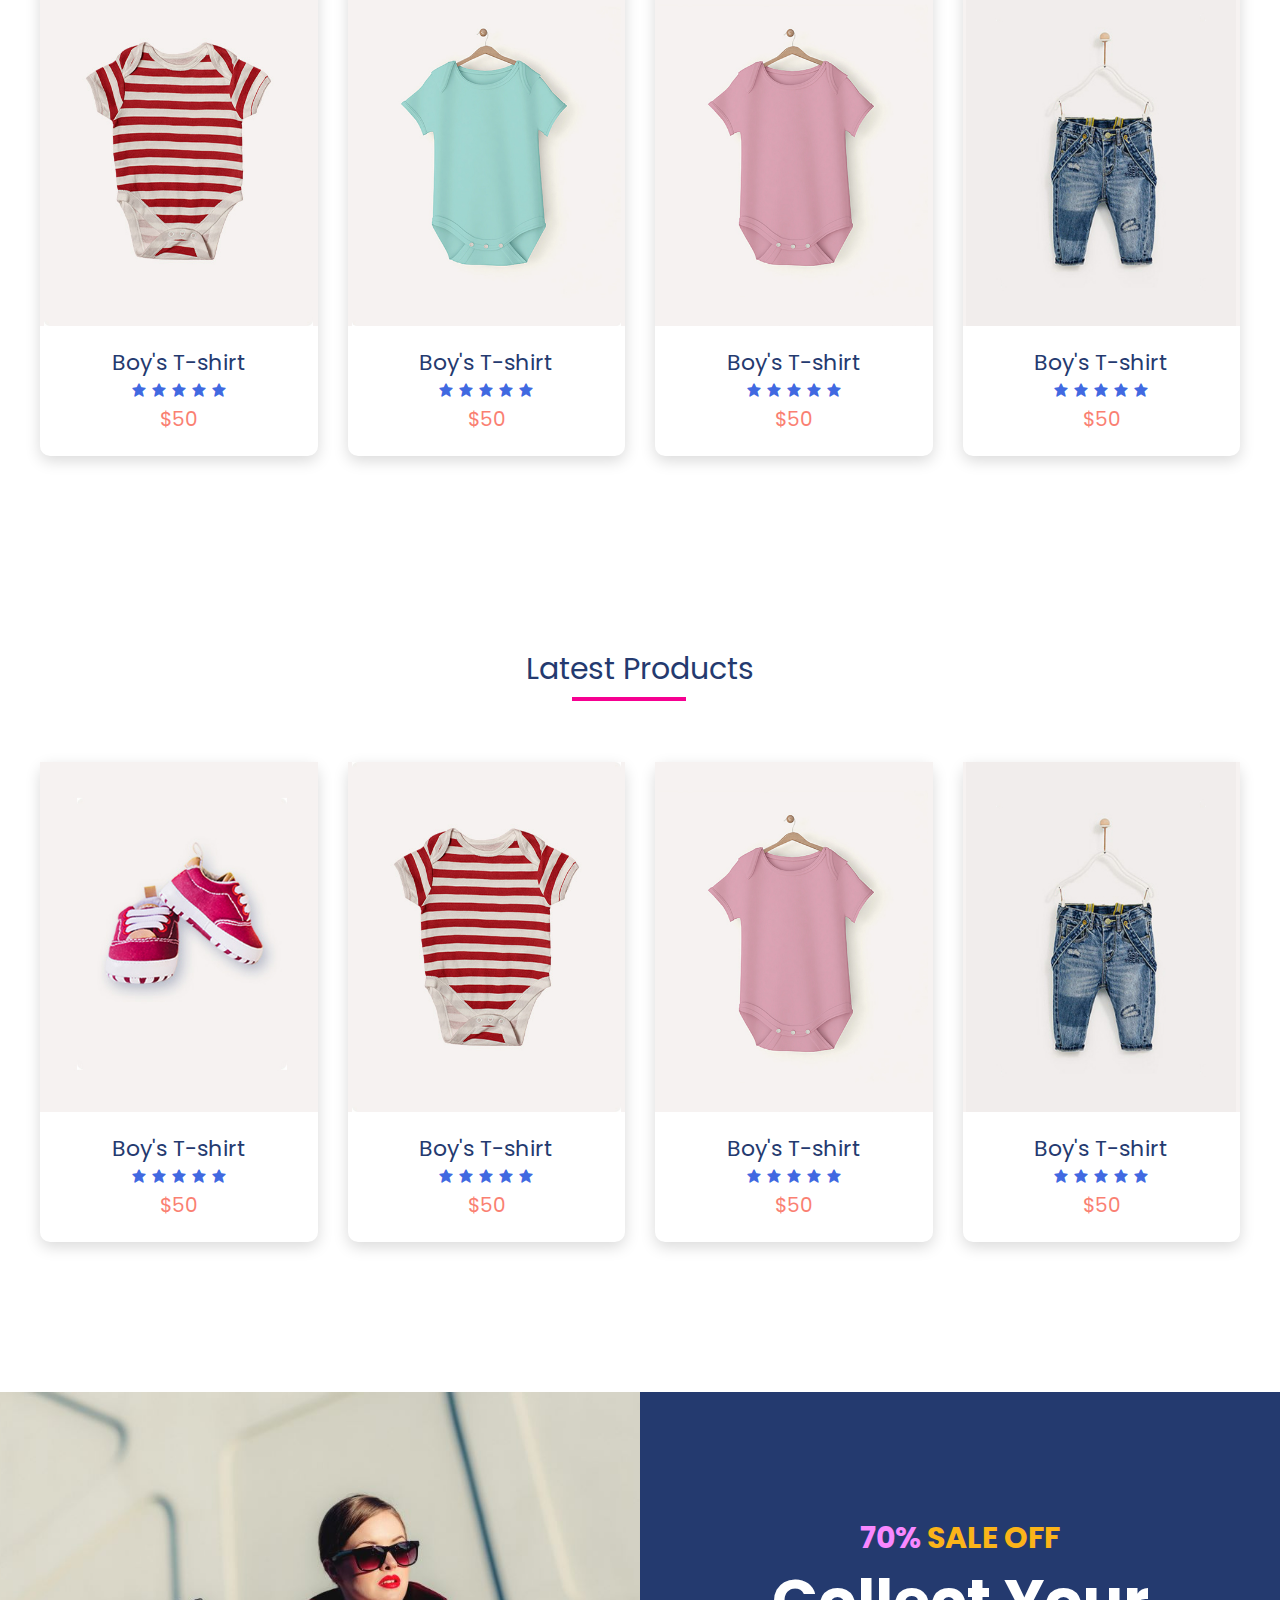
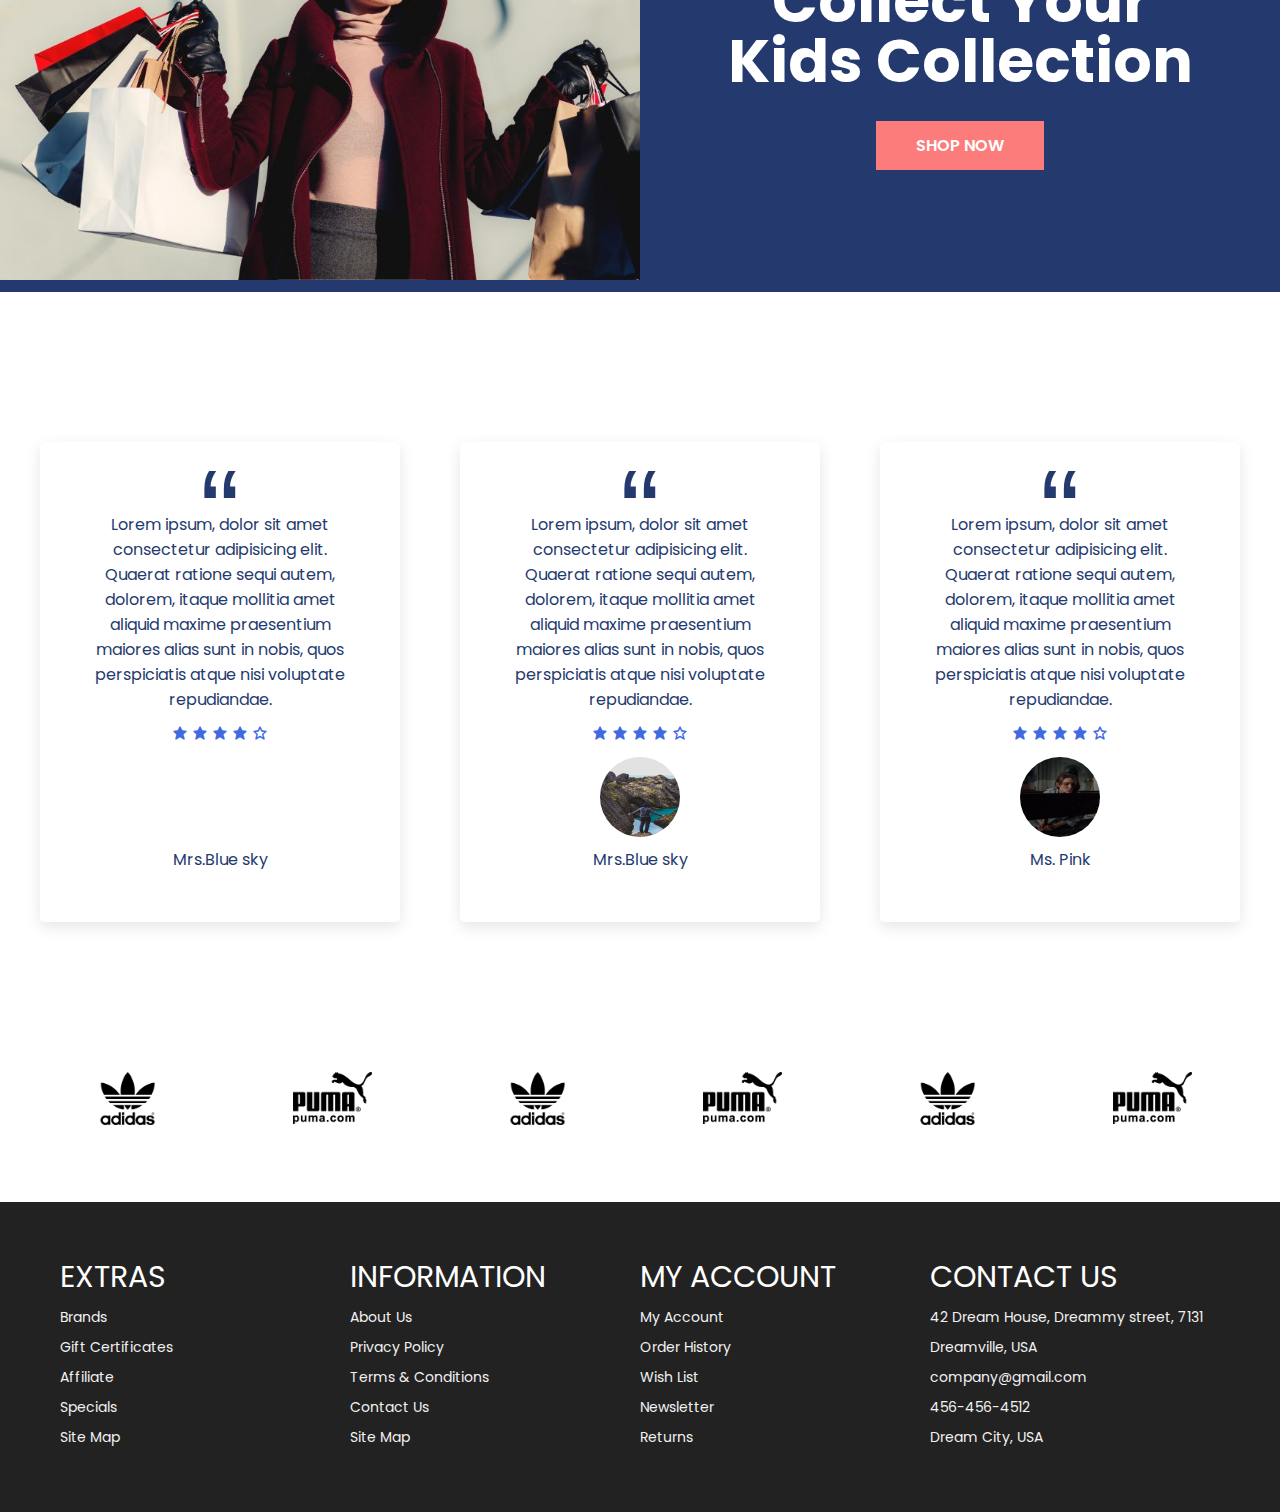
==== commit a573ecdf: "commit" ====
--- a/index.html
+++ b/index.html
@@ -47,19 +47,19 @@
 						</div>
 						<ul class="nav-list">
 							<li class="nav-item">
-								<a href="#home" class="nav-link">Home</a>
+								<a href="#home" class="nav-link scroll-link ">Home</a>
 							</li>
 							<li class="nav-item">
 								<a href="product.html" class="nav-link">Product</a>
 							</li>
 							<li class="nav-item">
-								<a href="#about" class="nav-link">About</a>
+								<a href="#about" class="nav-link scroll-link">About</a>
 							</li>
 							<li class="nav-item">
-								<a href="#contact" class="nav-link">Contact</a>
+								<a href="#contact" class="nav-link scroll-link">Contact</a>
 							</li>
 							<li class="nav-item">
-								<a href="#account" class="nav-link">Account</a>
+								<a href="#account" class="nav-link scroll-link">Account</a>
 							</li>
 							<li class="nav-item">
 								<a href="cart.html" class="nav-link icon"
--- a/style.css
+++ b/style.css
@@ -69,7 +69,23 @@
 	background-size: cover;
 }
 .nav {
-	padding: 2.5rem 0;
+	padding: 1rem 0;
+}
+.nav.fix-nav {
+	position: fixed;
+	top: 0;
+	left: 0;
+	width: 100%;
+
+	background-color: #243a6f;
+	box-shadow: 0 5px 5px rgba(0, 0, 0, 0.3);
+	z-index: 999;
+}
+.nav.fix-nav .nav-link,
+.nav.fix-nav .cart-icon,
+.nav.fix-nav .logo,
+.nav.fix-nav .hamburger {
+	color: #fff;
 }
 .navigation {
 	display: flex;
@@ -587,3 +603,48 @@
 		grid-template-columns: repeat(3, 1fr);
 	}
 }
+/* footer-------------------- */
+.footer {
+	background-color: #222;
+	padding: 6rem;
+	line-height: 3rem;
+}
+.footer-center {
+	margin-right: 1rem;
+}
+.footer-container {
+	display: grid;
+	grid-template-columns: repeat(4, 1fr);
+	color: #fff;
+}
+.footer-center a:link,
+.footer-center a:visited {
+	display: block;
+	color: #f1f1f1;
+	font-size: 1.4rem;
+	transition: 0.6s;
+}
+.footer-center a:hover {
+	color: #f60091;
+}
+.footer-center div {
+	color: #f1f1f1;
+	font-size: 1.4rem;
+}
+.footer-center h3 {
+	font-size: 3rem;
+	font-weight: 400;
+	margin-bottom: 1rem;
+}
+
+@media (max-width: 996px) {
+	.footer-container {
+		grid-template-columns: repeat(2, 1fr);
+		row-gap: 2rem;
+	}
+}
+@media (max-width: 768px) {
+	.footer-container {
+		grid-template-columns: 1fr;
+	}
+}
